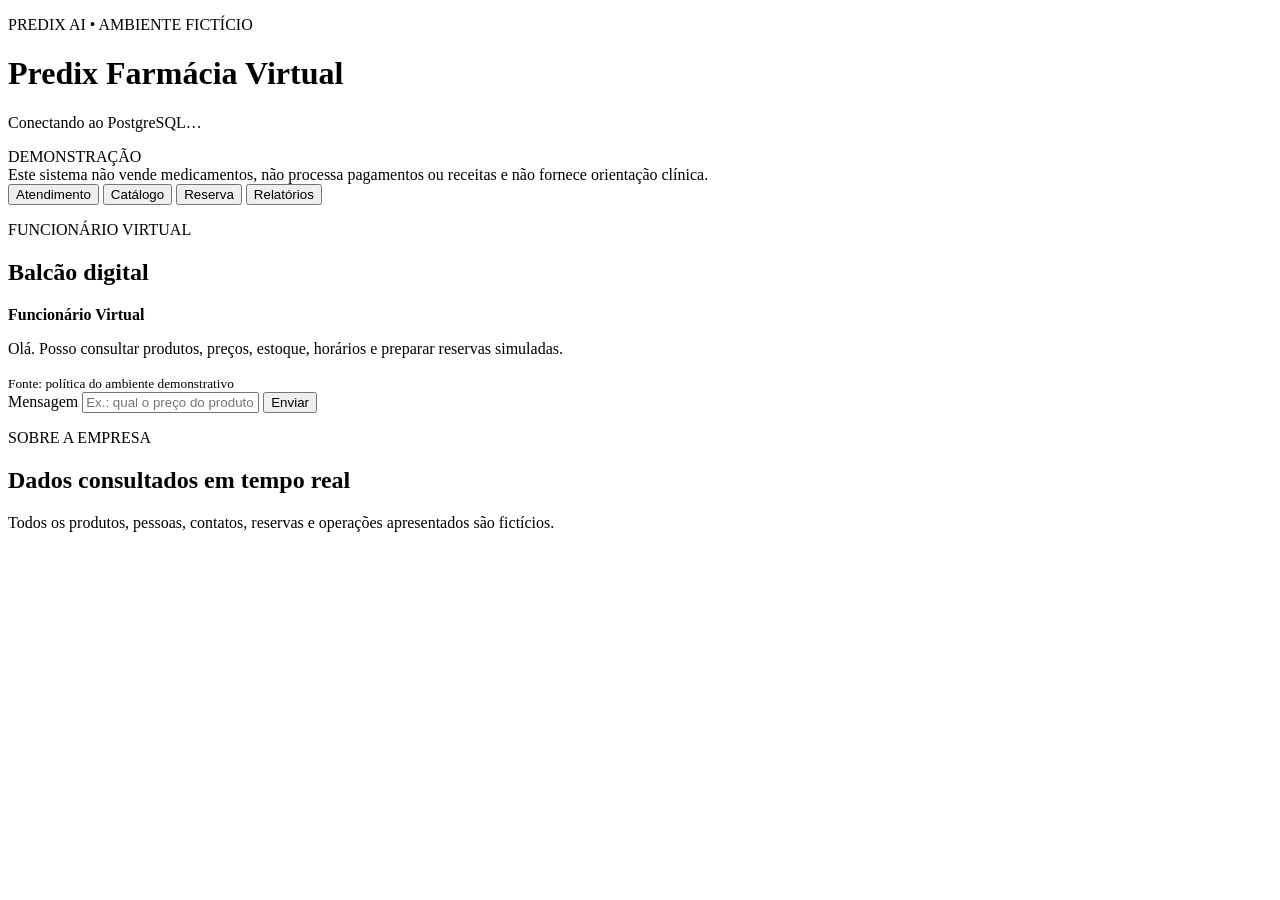
==== public/index.html @ 3261a8f2 "feat(gabriel): criar frontend público isolado" ====
<!doctype html>
<html lang="pt-BR">
<head>
  <meta charset="utf-8">
  <meta name="viewport" content="width=device-width, initial-scale=1">
  <meta name="description" content="Predix Farmácia Virtual — ambiente fictício para demonstração do Funcionário Virtual Predix.">
  <meta http-equiv="Content-Security-Policy" content="default-src 'self'; connect-src 'self' https://qylqyhxpwffiripcpjej.supabase.co; style-src 'self'; script-src 'self'; img-src 'self' data:; object-src 'none'; base-uri 'none'; frame-ancestors 'none'">
  <title>Predix Farmácia Virtual</title>
  <link rel="stylesheet" href="styles.css">
  <script src="app.js" defer></script>
</head>
<body>
  <header class="topbar">
    <div>
      <p class="eyebrow">PREDIX AI • AMBIENTE FICTÍCIO</p>
      <h1 id="company-name">Predix Farmácia Virtual</h1>
      <p id="company-status" class="status">Conectando ao PostgreSQL…</p>
    </div>
    <span class="demo-badge">DEMONSTRAÇÃO</span>
  </header>

  <div class="safety-banner" role="note">
    Este sistema não vende medicamentos, não processa pagamentos ou receitas e não fornece orientação clínica.
  </div>

  <nav class="tabs" aria-label="Áreas do sistema">
    <button class="tab active" data-view="chat" type="button">Atendimento</button>
    <button class="tab" data-view="catalog" type="button">Catálogo</button>
    <button class="tab" data-view="reservation" type="button">Reserva</button>
    <button class="tab" data-view="reports" type="button">Relatórios</button>
  </nav>

  <main>
    <section id="view-chat" class="view active">
      <div class="two-columns">
        <article class="panel">
          <p class="eyebrow">FUNCIONÁRIO VIRTUAL</p>
          <h2>Balcão digital</h2>
          <div id="chat-log" class="chat-log" aria-live="polite">
            <div class="message assistant">
              <strong>Funcionário Virtual</strong>
              <p>Olá. Posso consultar produtos, preços, estoque, horários e preparar reservas simuladas.</p>
              <small>Fonte: política do ambiente demonstrativo</small>
            </div>
          </div>
          <form id="chat-form" class="inline-form">
            <label class="sr-only" for="chat-input">Mensagem</label>
            <input id="chat-input" maxlength="500" placeholder="Ex.: qual o preço do produto Demo 001?" required>
            <button type="submit">Enviar</button>
          </form>
        </article>

        <aside class="panel">
          <p class="eyebrow">SOBRE A EMPRESA</p>
          <h2>Dados consultados em tempo real</h2>
          <div id="company-details" class="details"></div>
        </aside>
      </div>
    </section>

    <section id="view-catalog" class="view" hidden>
      <article class="panel">
        <div class="section-heading">
          <div>
            <p class="eyebrow">CATÁLOGO SINTÉTICO</p>
            <h2>Produtos demonstrativos</h2>
          </div>
          <span id="catalog-count" class="counter">Carregando…</span>
        </div>
        <form id="catalog-form" class="inline-form">
          <label class="sr-only" for="catalog-query">Buscar no catálogo</label>
          <input id="catalog-query" placeholder="Nome, SKU, fabricante, categoria ou princípio ativo">
          <button type="submit">Buscar</button>
        </form>
        <div id="catalog-grid" class="catalog-grid" aria-live="polite"></div>
        <div class="pagination">
          <button id="prev-page" type="button">Anterior</button>
          <span id="page-status">Página 1</span>
          <button id="next-page" type="button">Próxima</button>
        </div>
      </article>
    </section>

    <section id="view-reservation" class="view" hidden>
      <article class="panel form-panel">
        <p class="eyebrow">RESERVA SIMULADA</p>
        <h2>Preparar uma reserva</h2>
        <p class="status">A reserva é fictícia, não gera venda, cobrança ou entrega.</p>
        <form id="reservation-form" class="stack-form">
          <label>Nome fictício
            <input id="reservation-customer" maxlength="120" placeholder="Cliente Demo" required>
          </label>
          <label>ID do produto
            <input id="reservation-product" type="number" min="1" required>
          </label>
          <label>Quantidade
            <input id="reservation-quantity" type="number" min="1" max="50" value="1" required>
          </label>
          <button type="submit">Criar reserva simulada</button>
        </form>
        <div id="reservation-result" class="result" aria-live="polite"></div>
      </article>
    </section>

    <section id="view-reports" class="view" hidden>
      <article class="panel">
        <div class="section-heading">
          <div>
            <p class="eyebrow">INDICADORES</p>
            <h2>Relatórios do ambiente</h2>
          </div>
          <button id="refresh-reports" type="button">Atualizar</button>
        </div>
        <div id="report-cards" class="report-cards"></div>
        <div id="top-products" class="table-wrap"></div>
      </article>
    </section>
  </main>

  <footer>
    Todos os produtos, pessoas, contatos, reservas e operações apresentados são fictícios.
  </footer>
</body>
</html>
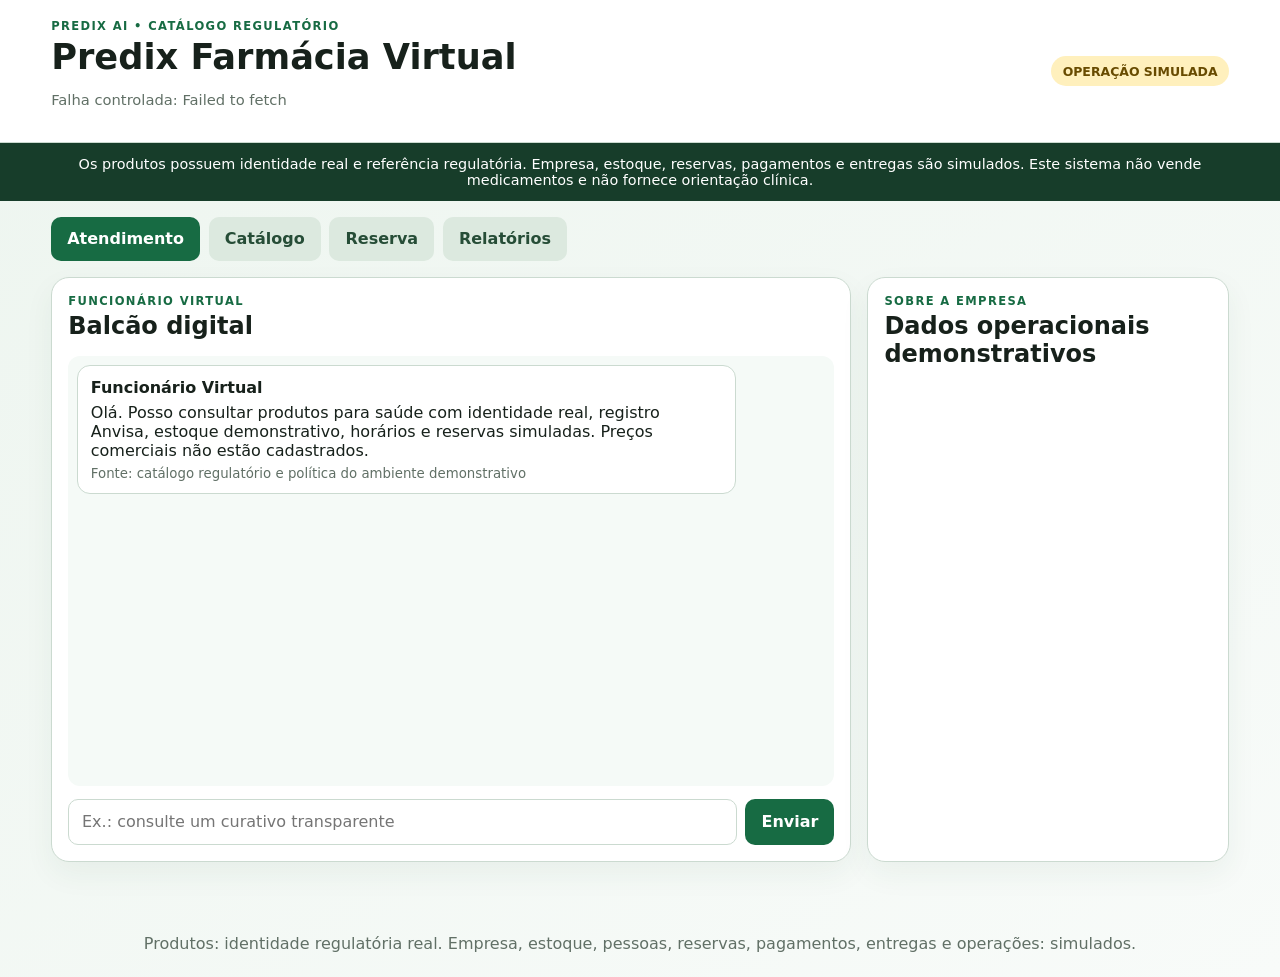
==== commit e3ba876e: "feat(laura): comunicar catálogo real e operações simuladas" ====
--- a/public/index.html
+++ b/public/index.html
@@ -3,7 +3,7 @@
 <head>
   <meta charset="utf-8">
   <meta name="viewport" content="width=device-width, initial-scale=1">
-  <meta name="description" content="Predix Farmácia Virtual — ambiente fictício para demonstração do Funcionário Virtual Predix.">
+  <meta name="description" content="Predix Farmácia Virtual — produtos para saúde com identidade regulatória real em um ambiente operacional demonstrativo.">
   <meta http-equiv="Content-Security-Policy" content="default-src 'self'; connect-src 'self' https://qylqyhxpwffiripcpjej.supabase.co; style-src 'self'; script-src 'self'; img-src 'self' data:; object-src 'none'; base-uri 'none'; frame-ancestors 'none'">
   <title>Predix Farmácia Virtual</title>
   <link rel="stylesheet" href="styles.css">
@@ -12,15 +12,15 @@
 <body>
   <header class="topbar">
     <div>
-      <p class="eyebrow">PREDIX AI • AMBIENTE FICTÍCIO</p>
+      <p class="eyebrow">PREDIX AI • CATÁLOGO REGULATÓRIO</p>
       <h1 id="company-name">Predix Farmácia Virtual</h1>
       <p id="company-status" class="status">Conectando ao PostgreSQL…</p>
     </div>
-    <span class="demo-badge">DEMONSTRAÇÃO</span>
+    <span class="demo-badge">OPERAÇÃO SIMULADA</span>
   </header>
 
   <div class="safety-banner" role="note">
-    Este sistema não vende medicamentos, não processa pagamentos ou receitas e não fornece orientação clínica.
+    Os produtos possuem identidade real e referência regulatória. Empresa, estoque, reservas, pagamentos e entregas são simulados. Este sistema não vende medicamentos e não fornece orientação clínica.
   </div>
 
   <nav class="tabs" aria-label="Áreas do sistema">
@@ -39,20 +39,20 @@
           <div id="chat-log" class="chat-log" aria-live="polite">
             <div class="message assistant">
               <strong>Funcionário Virtual</strong>
-              <p>Olá. Posso consultar produtos, preços, estoque, horários e preparar reservas simuladas.</p>
-              <small>Fonte: política do ambiente demonstrativo</small>
+              <p>Olá. Posso consultar produtos para saúde com identidade real, registro Anvisa, estoque demonstrativo, horários e reservas simuladas. Preços comerciais não estão cadastrados.</p>
+              <small>Fonte: catálogo regulatório e política do ambiente demonstrativo</small>
             </div>
           </div>
           <form id="chat-form" class="inline-form">
             <label class="sr-only" for="chat-input">Mensagem</label>
-            <input id="chat-input" maxlength="500" placeholder="Ex.: qual o preço do produto Demo 001?" required>
+            <input id="chat-input" maxlength="500" placeholder="Ex.: consulte um curativo transparente" required>
             <button type="submit">Enviar</button>
           </form>
         </article>
 
         <aside class="panel">
           <p class="eyebrow">SOBRE A EMPRESA</p>
-          <h2>Dados consultados em tempo real</h2>
+          <h2>Dados operacionais demonstrativos</h2>
           <div id="company-details" class="details"></div>
         </aside>
       </div>
@@ -62,14 +62,15 @@
       <article class="panel">
         <div class="section-heading">
           <div>
-            <p class="eyebrow">CATÁLOGO SINTÉTICO</p>
-            <h2>Produtos demonstrativos</h2>
+            <p class="eyebrow">CATÁLOGO COM IDENTIDADE REAL</p>
+            <h2>Produtos para saúde registrados</h2>
           </div>
           <span id="catalog-count" class="counter">Carregando…</span>
         </div>
+        <p class="status">Nomes, fabricantes e registros vêm da base regulatória. Estoques são demonstrativos e preços comerciais não estão cadastrados.</p>
         <form id="catalog-form" class="inline-form">
           <label class="sr-only" for="catalog-query">Buscar no catálogo</label>
-          <input id="catalog-query" placeholder="Nome, SKU, fabricante, categoria ou princípio ativo">
+          <input id="catalog-query" placeholder="Nome, SKU, fabricante, categoria ou registro Anvisa">
           <button type="submit">Buscar</button>
         </form>
         <div id="catalog-grid" class="catalog-grid" aria-live="polite"></div>
@@ -85,10 +86,10 @@
       <article class="panel form-panel">
         <p class="eyebrow">RESERVA SIMULADA</p>
         <h2>Preparar uma reserva</h2>
-        <p class="status">A reserva é fictícia, não gera venda, cobrança ou entrega.</p>
+        <p class="status">A reserva é fictícia, não gera venda, cobrança ou entrega. O produto selecionado possui identidade real.</p>
         <form id="reservation-form" class="stack-form">
           <label>Nome fictício
-            <input id="reservation-customer" maxlength="120" placeholder="Cliente Demo" required>
+            <input id="reservation-customer" maxlength="120" placeholder="Cliente demonstração" required>
           </label>
           <label>ID do produto
             <input id="reservation-product" type="number" min="1" required>
@@ -118,7 +119,7 @@
   </main>
 
   <footer>
-    Todos os produtos, pessoas, contatos, reservas e operações apresentados são fictícios.
+    Produtos: identidade regulatória real. Empresa, estoque, pessoas, reservas, pagamentos, entregas e operações: simulados.
   </footer>
 </body>
 </html>
--- a/public/styles.css
+++ b/public/styles.css
@@ -0,0 +1,297 @@
+:root {
+  font-family: Inter, ui-sans-serif, system-ui, -apple-system, BlinkMacSystemFont, "Segoe UI", sans-serif;
+  color: #17211b;
+  background: #eef4ef;
+  --green: #176b43;
+  --green-dark: #0f5132;
+  --green-soft: #e3f1e7;
+  --line: #cbdad0;
+  --muted: #617066;
+  --card: #ffffff;
+  --danger: #a52828;
+  --warning: #fff0bd;
+}
+
+* { box-sizing: border-box; }
+
+body {
+  margin: 0;
+  min-height: 100vh;
+  background: linear-gradient(145deg, #edf5ef, #f8fbf9);
+}
+
+button, input { font: inherit; }
+
+button {
+  border: 0;
+  border-radius: 10px;
+  padding: .78rem 1rem;
+  background: var(--green);
+  color: #fff;
+  font-weight: 750;
+  cursor: pointer;
+}
+
+button:hover { background: var(--green-dark); }
+button:disabled { opacity: .45; cursor: not-allowed; }
+
+input {
+  width: 100%;
+  padding: .8rem;
+  border: 1px solid var(--line);
+  border-radius: 10px;
+  background: #fff;
+  color: inherit;
+}
+
+input:focus, button:focus-visible {
+  outline: 3px solid rgba(23, 107, 67, .25);
+  outline-offset: 2px;
+}
+
+.topbar {
+  display: flex;
+  justify-content: space-between;
+  align-items: center;
+  gap: 1rem;
+  padding: 1.2rem clamp(1rem, 4vw, 4rem);
+  background: #fff;
+  border-bottom: 1px solid var(--line);
+}
+
+.topbar h1 {
+  margin: .15rem 0;
+  font-size: clamp(1.35rem, 3vw, 2.2rem);
+}
+
+.eyebrow {
+  margin: 0;
+  color: var(--green);
+  font-size: .72rem;
+  font-weight: 850;
+  letter-spacing: .12em;
+}
+
+.status {
+  color: var(--muted);
+  font-size: .92rem;
+}
+
+.demo-badge {
+  flex: 0 0 auto;
+  padding: .45rem .7rem;
+  border-radius: 999px;
+  background: var(--warning);
+  color: #684b00;
+  font-size: .78rem;
+  font-weight: 900;
+}
+
+.safety-banner {
+  padding: .8rem clamp(1rem, 4vw, 4rem);
+  background: #173d2a;
+  color: #fff;
+  text-align: center;
+  font-size: .9rem;
+}
+
+.tabs {
+  display: flex;
+  gap: .55rem;
+  padding: 1rem clamp(1rem, 4vw, 4rem);
+  overflow-x: auto;
+}
+
+.tabs button {
+  flex: 0 0 auto;
+  background: #dce9df;
+  color: #264d37;
+  white-space: nowrap;
+}
+
+.tabs button.active {
+  background: var(--green);
+  color: #fff;
+}
+
+main { padding: 0 clamp(1rem, 4vw, 4rem) 3rem; }
+.view { display: none; }
+.view.active { display: block; }
+
+.two-columns {
+  display: grid;
+  grid-template-columns: minmax(0, 1.55fr) minmax(260px, .7fr);
+  gap: 1rem;
+}
+
+.panel {
+  background: var(--card);
+  border: 1px solid var(--line);
+  border-radius: 18px;
+  padding: 1rem;
+  box-shadow: 0 12px 30px rgba(32, 80, 50, .06);
+}
+
+.panel h2 { margin: .25rem 0 1rem; }
+
+.section-heading {
+  display: flex;
+  justify-content: space-between;
+  align-items: center;
+  gap: 1rem;
+}
+
+.counter {
+  color: var(--green-dark);
+  font-weight: 800;
+}
+
+.chat-log {
+  height: 430px;
+  overflow-y: auto;
+  display: flex;
+  flex-direction: column;
+  gap: .75rem;
+  padding: .55rem;
+  background: #f5faf7;
+  border-radius: 12px;
+}
+
+.message {
+  max-width: 88%;
+  padding: .8rem;
+  border-radius: 13px;
+}
+
+.message p { margin: .35rem 0; }
+.message small { display: block; color: var(--muted); }
+.message.user { align-self: flex-end; background: #d9ecdf; }
+.message.assistant { align-self: flex-start; background: #fff; border: 1px solid var(--line); }
+
+.inline-form {
+  display: flex;
+  gap: .55rem;
+  margin-top: .8rem;
+}
+
+.details { display: grid; gap: .65rem; }
+.details div { padding: .75rem; border-radius: 11px; background: #f5faf7; }
+.details strong { display: block; margin-bottom: .2rem; }
+
+.catalog-grid {
+  display: grid;
+  grid-template-columns: repeat(auto-fill, minmax(235px, 1fr));
+  gap: .85rem;
+  margin-top: 1rem;
+}
+
+.product-card {
+  display: flex;
+  flex-direction: column;
+  gap: .45rem;
+  min-height: 260px;
+  padding: .9rem;
+  border: 1px solid var(--line);
+  border-radius: 14px;
+  background: #fff;
+}
+
+.product-card h3 { margin: .2rem 0; }
+.product-card p { margin: 0; color: var(--muted); }
+.product-card button { margin-top: auto; }
+
+.tag {
+  align-self: flex-start;
+  padding: .25rem .45rem;
+  border-radius: 999px;
+  background: var(--green-soft);
+  color: var(--green-dark);
+  font-size: .72rem;
+}
+
+.product-meta {
+  display: flex;
+  justify-content: space-between;
+  align-items: center;
+  gap: .5rem;
+  margin: .65rem 0;
+}
+
+.stock-ok { color: var(--green); }
+.stock-zero { color: var(--danger); }
+
+.pagination {
+  display: flex;
+  justify-content: center;
+  align-items: center;
+  gap: .8rem;
+  margin-top: 1rem;
+}
+
+.form-panel { max-width: 720px; margin: 0 auto; }
+.stack-form { display: grid; gap: .8rem; }
+.stack-form label { display: grid; gap: .35rem; font-weight: 750; }
+
+.result {
+  min-height: 3rem;
+  margin-top: .8rem;
+  padding: .8rem;
+  border-radius: 10px;
+  background: #f5faf7;
+  white-space: pre-wrap;
+}
+
+.error { color: var(--danger); }
+
+.report-cards {
+  display: grid;
+  grid-template-columns: repeat(auto-fit, minmax(145px, 1fr));
+  gap: .8rem;
+  margin-top: 1rem;
+}
+
+.report-card {
+  padding: 1rem;
+  border-radius: 14px;
+  background: var(--green-soft);
+}
+
+.report-card span { color: var(--muted); }
+.report-card strong { display: block; margin-top: .3rem; font-size: 1.7rem; }
+
+.table-wrap { overflow-x: auto; }
+table { width: 100%; border-collapse: collapse; margin-top: 1rem; }
+th, td { padding: .7rem; border-bottom: 1px solid var(--line); text-align: left; }
+
+footer {
+  padding: 1.5rem;
+  color: var(--muted);
+  text-align: center;
+}
+
+.sr-only {
+  position: absolute;
+  width: 1px;
+  height: 1px;
+  padding: 0;
+  margin: -1px;
+  overflow: hidden;
+  clip: rect(0, 0, 0, 0);
+  white-space: nowrap;
+  border: 0;
+}
+
+@media (max-width: 800px) {
+  .topbar { align-items: flex-start; }
+  .two-columns { grid-template-columns: 1fr; }
+  .chat-log { height: 360px; }
+  .inline-form { flex-direction: column; }
+  .section-heading { align-items: flex-start; }
+}
+
+@media (max-width: 480px) {
+  .topbar { padding: 1rem; }
+  .demo-badge { font-size: .68rem; }
+  .panel { padding: .85rem; border-radius: 14px; }
+  .catalog-grid { grid-template-columns: 1fr; }
+}
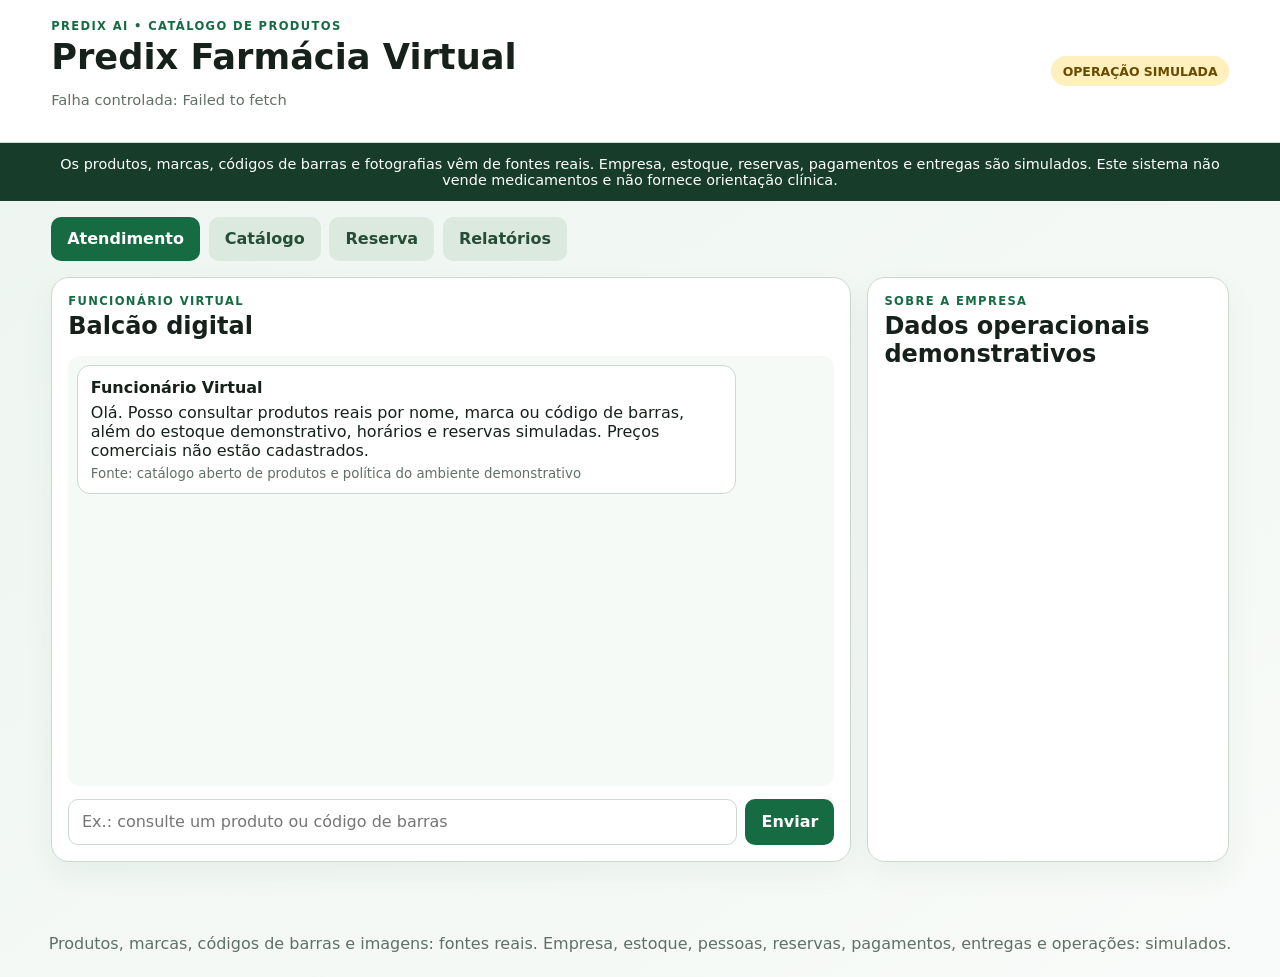
==== commit 60691137: "feat(laura): preparar catálogo visual com contagens separadas" ====
--- a/public/index.html
+++ b/public/index.html
@@ -3,8 +3,8 @@
 <head>
   <meta charset="utf-8">
   <meta name="viewport" content="width=device-width, initial-scale=1">
-  <meta name="description" content="Predix Farmácia Virtual — produtos para saúde com identidade regulatória real em um ambiente operacional demonstrativo.">
-  <meta http-equiv="Content-Security-Policy" content="default-src 'self'; connect-src 'self' https://qylqyhxpwffiripcpjej.supabase.co; style-src 'self'; script-src 'self'; img-src 'self' data:; object-src 'none'; base-uri 'none'; frame-ancestors 'none'">
+  <meta name="description" content="Predix Farmácia Virtual — catálogo de 500 produtos reais com imagens em ambiente operacional demonstrativo.">
+  <meta http-equiv="Content-Security-Policy" content="default-src 'self'; connect-src 'self' https://qylqyhxpwffiripcpjej.supabase.co; style-src 'self'; script-src 'self'; img-src 'self' data: https://images.openbeautyfacts.org https://images.openfoodfacts.org https://images.openproductsfacts.org; object-src 'none'; base-uri 'none'; frame-ancestors 'none'">
   <title>Predix Farmácia Virtual</title>
   <link rel="stylesheet" href="styles.css">
   <script src="app.js" defer></script>
@@ -12,7 +12,7 @@
 <body>
   <header class="topbar">
     <div>
-      <p class="eyebrow">PREDIX AI • CATÁLOGO REGULATÓRIO</p>
+      <p class="eyebrow">PREDIX AI • CATÁLOGO DE PRODUTOS</p>
       <h1 id="company-name">Predix Farmácia Virtual</h1>
       <p id="company-status" class="status">Conectando ao PostgreSQL…</p>
     </div>
@@ -20,7 +20,7 @@
   </header>
 
   <div class="safety-banner" role="note">
-    Os produtos possuem identidade real e referência regulatória. Empresa, estoque, reservas, pagamentos e entregas são simulados. Este sistema não vende medicamentos e não fornece orientação clínica.
+    Os produtos, marcas, códigos de barras e fotografias vêm de fontes reais. Empresa, estoque, reservas, pagamentos e entregas são simulados. Este sistema não vende medicamentos e não fornece orientação clínica.
   </div>
 
   <nav class="tabs" aria-label="Áreas do sistema">
@@ -39,13 +39,13 @@
           <div id="chat-log" class="chat-log" aria-live="polite">
             <div class="message assistant">
               <strong>Funcionário Virtual</strong>
-              <p>Olá. Posso consultar produtos para saúde com identidade real, registro Anvisa, estoque demonstrativo, horários e reservas simuladas. Preços comerciais não estão cadastrados.</p>
-              <small>Fonte: catálogo regulatório e política do ambiente demonstrativo</small>
+              <p>Olá. Posso consultar produtos reais por nome, marca ou código de barras, além do estoque demonstrativo, horários e reservas simuladas. Preços comerciais não estão cadastrados.</p>
+              <small>Fonte: catálogo aberto de produtos e política do ambiente demonstrativo</small>
             </div>
           </div>
           <form id="chat-form" class="inline-form">
             <label class="sr-only" for="chat-input">Mensagem</label>
-            <input id="chat-input" maxlength="500" placeholder="Ex.: consulte um curativo transparente" required>
+            <input id="chat-input" maxlength="500" placeholder="Ex.: consulte um produto ou código de barras" required>
             <button type="submit">Enviar</button>
           </form>
         </article>
@@ -62,21 +62,26 @@
       <article class="panel">
         <div class="section-heading">
           <div>
-            <p class="eyebrow">CATÁLOGO COM IDENTIDADE REAL</p>
-            <h2>Produtos para saúde registrados</h2>
+            <p class="eyebrow">CATÁLOGO COM IDENTIDADE E IMAGEM REAL</p>
+            <h2>Produtos de farmácia e cuidados pessoais</h2>
           </div>
           <span id="catalog-count" class="counter">Carregando…</span>
         </div>
-        <p class="status">Nomes, fabricantes e registros vêm da base regulatória. Estoques são demonstrativos e preços comerciais não estão cadastrados.</p>
+        <p class="status">Cada card representa um produto distinto. As quantidades exibidas dentro dos cards são unidades simuladas disponíveis daquele produto.</p>
+        <div class="catalog-summary" aria-label="Resumo do catálogo">
+          <div><strong id="summary-products">—</strong><span>produtos distintos</span></div>
+          <div><strong id="summary-images">—</strong><span>produtos com imagem</span></div>
+          <div><strong id="summary-stock">—</strong><span>unidades simuladas em estoque</span></div>
+        </div>
         <form id="catalog-form" class="inline-form">
           <label class="sr-only" for="catalog-query">Buscar no catálogo</label>
-          <input id="catalog-query" placeholder="Nome, SKU, fabricante, categoria ou registro Anvisa">
+          <input id="catalog-query" placeholder="Nome, marca, categoria, SKU ou código de barras">
           <button type="submit">Buscar</button>
         </form>
         <div id="catalog-grid" class="catalog-grid" aria-live="polite"></div>
         <div class="pagination">
           <button id="prev-page" type="button">Anterior</button>
-          <span id="page-status">Página 1</span>
+          <span id="page-status">Produtos 0–0 de 0</span>
           <button id="next-page" type="button">Próxima</button>
         </div>
       </article>
@@ -86,7 +91,7 @@
       <article class="panel form-panel">
         <p class="eyebrow">RESERVA SIMULADA</p>
         <h2>Preparar uma reserva</h2>
-        <p class="status">A reserva é fictícia, não gera venda, cobrança ou entrega. O produto selecionado possui identidade real.</p>
+        <p class="status">A reserva é fictícia, não gera venda, cobrança ou entrega. O cadastro do produto é real; a quantidade de estoque é simulada.</p>
         <form id="reservation-form" class="stack-form">
           <label>Nome fictício
             <input id="reservation-customer" maxlength="120" placeholder="Cliente demonstração" required>
@@ -94,7 +99,7 @@
           <label>ID do produto
             <input id="reservation-product" type="number" min="1" required>
           </label>
-          <label>Quantidade
+          <label>Quantidade de unidades simuladas
             <input id="reservation-quantity" type="number" min="1" max="50" value="1" required>
           </label>
           <button type="submit">Criar reserva simulada</button>
@@ -119,7 +124,7 @@
   </main>
 
   <footer>
-    Produtos: identidade regulatória real. Empresa, estoque, pessoas, reservas, pagamentos, entregas e operações: simulados.
+    Produtos, marcas, códigos de barras e imagens: fontes reais. Empresa, estoque, pessoas, reservas, pagamentos, entregas e operações: simulados.
   </footer>
 </body>
 </html>
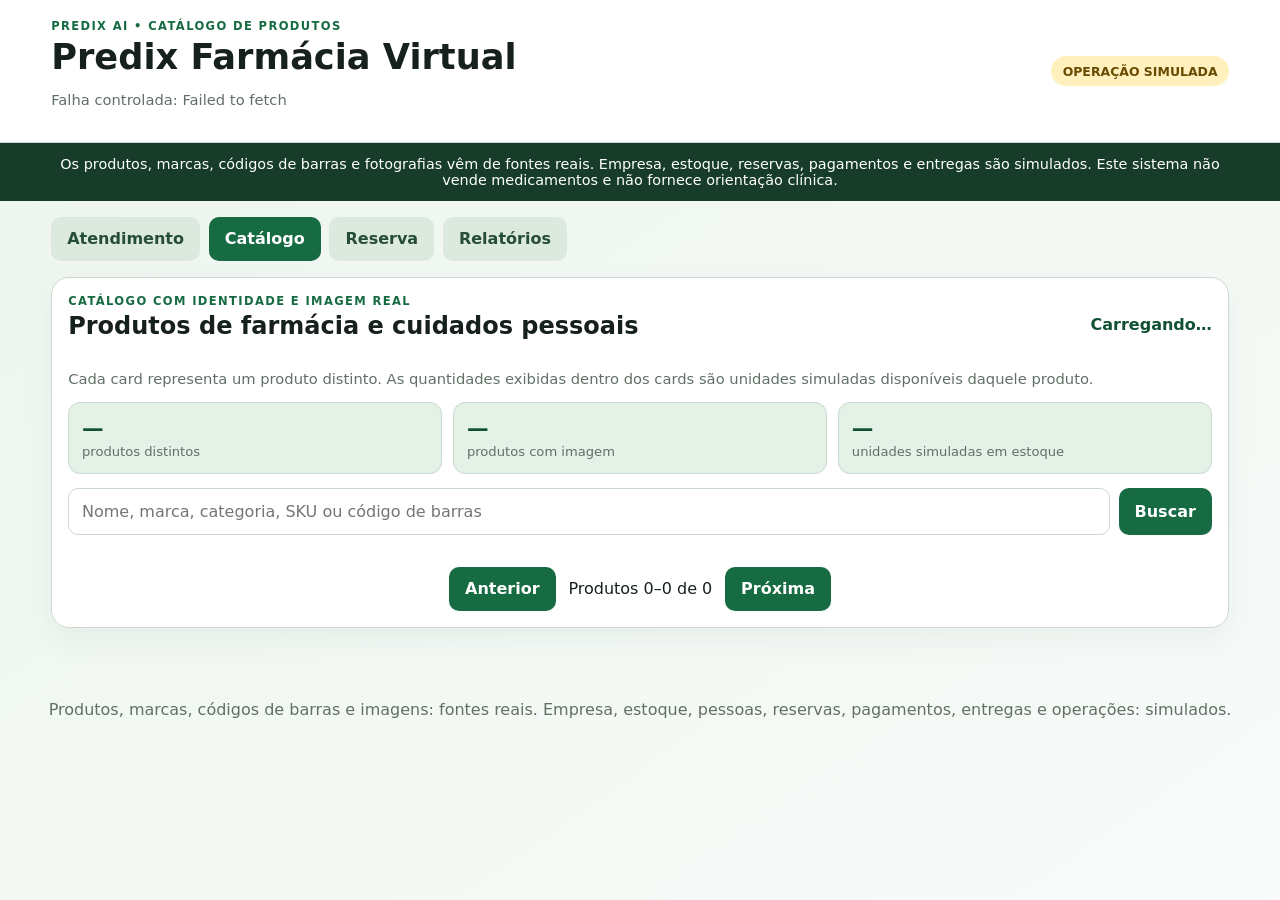
==== commit dec97ebb: "fix(gabriel): tornar catálogo a tela inicial sem arquivo extra" ====
--- a/public/index.html
+++ b/public/index.html
@@ -24,14 +24,14 @@
   </div>
 
   <nav class="tabs" aria-label="Áreas do sistema">
-    <button class="tab active" data-view="chat" type="button">Atendimento</button>
-    <button class="tab" data-view="catalog" type="button">Catálogo</button>
+    <button class="tab" data-view="chat" type="button">Atendimento</button>
+    <button class="tab active" data-view="catalog" type="button">Catálogo</button>
     <button class="tab" data-view="reservation" type="button">Reserva</button>
     <button class="tab" data-view="reports" type="button">Relatórios</button>
   </nav>
 
   <main>
-    <section id="view-chat" class="view active">
+    <section id="view-chat" class="view" hidden>
       <div class="two-columns">
         <article class="panel">
           <p class="eyebrow">FUNCIONÁRIO VIRTUAL</p>
@@ -58,7 +58,7 @@
       </div>
     </section>
 
-    <section id="view-catalog" class="view" hidden>
+    <section id="view-catalog" class="view active">
       <article class="panel">
         <div class="section-heading">
           <div>
--- a/public/styles.css
+++ b/public/styles.css
@@ -146,6 +146,31 @@
   font-weight: 800;
 }
 
+.catalog-summary {
+  display: grid;
+  grid-template-columns: repeat(3, minmax(0, 1fr));
+  gap: .7rem;
+  margin: .9rem 0;
+}
+
+.catalog-summary div {
+  padding: .8rem;
+  border: 1px solid var(--line);
+  border-radius: 12px;
+  background: var(--green-soft);
+}
+
+.catalog-summary strong {
+  display: block;
+  color: var(--green-dark);
+  font-size: 1.35rem;
+}
+
+.catalog-summary span {
+  color: var(--muted);
+  font-size: .82rem;
+}
+
 .chat-log {
   height: 430px;
   overflow-y: auto;
@@ -180,25 +205,59 @@
 
 .catalog-grid {
   display: grid;
-  grid-template-columns: repeat(auto-fill, minmax(235px, 1fr));
-  gap: .85rem;
+  grid-template-columns: repeat(auto-fill, minmax(255px, 1fr));
+  gap: .9rem;
   margin-top: 1rem;
 }
 
 .product-card {
   display: flex;
+  flex-direction: column;
+  min-height: 500px;
+  overflow: hidden;
+  border: 1px solid var(--line);
+  border-radius: 15px;
+  background: #fff;
+  box-shadow: 0 7px 20px rgba(32, 80, 50, .06);
+}
+
+.product-image-wrap {
+  display: grid;
+  place-items: center;
+  height: 220px;
+  padding: .8rem;
+  background: linear-gradient(145deg, #f8fbf9, #eef5f0);
+  border-bottom: 1px solid var(--line);
+}
+
+.product-image {
+  display: block;
+  width: 100%;
+  height: 100%;
+  object-fit: contain;
+  object-position: center;
+}
+
+.product-card-body {
+  display: flex;
+  flex: 1;
   flex-direction: column;
   gap: .45rem;
-  min-height: 260px;
   padding: .9rem;
-  border: 1px solid var(--line);
-  border-radius: 14px;
-  background: #fff;
-}
-
-.product-card h3 { margin: .2rem 0; }
+}
+
+.product-card h3 {
+  margin: .2rem 0;
+  font-size: 1.08rem;
+  line-height: 1.22;
+}
+
 .product-card p { margin: 0; color: var(--muted); }
 .product-card button { margin-top: auto; }
+
+.image-source {
+  font-size: .78rem;
+}
 
 .tag {
   align-self: flex-start;
@@ -210,10 +269,9 @@
 }
 
 .product-meta {
-  display: flex;
-  justify-content: space-between;
-  align-items: center;
-  gap: .5rem;
+  display: grid;
+  grid-template-columns: 1fr;
+  gap: .35rem;
   margin: .65rem 0;
 }
 
@@ -226,6 +284,7 @@
   align-items: center;
   gap: .8rem;
   margin-top: 1rem;
+  text-align: center;
 }
 
 .form-panel { max-width: 720px; margin: 0 auto; }
@@ -287,6 +346,7 @@
   .chat-log { height: 360px; }
   .inline-form { flex-direction: column; }
   .section-heading { align-items: flex-start; }
+  .catalog-summary { grid-template-columns: 1fr; }
 }
 
 @media (max-width: 480px) {
@@ -294,4 +354,7 @@
   .demo-badge { font-size: .68rem; }
   .panel { padding: .85rem; border-radius: 14px; }
   .catalog-grid { grid-template-columns: 1fr; }
-}
+  .product-card { min-height: 470px; }
+  .product-image-wrap { height: 240px; }
+  .pagination { flex-wrap: wrap; }
+}
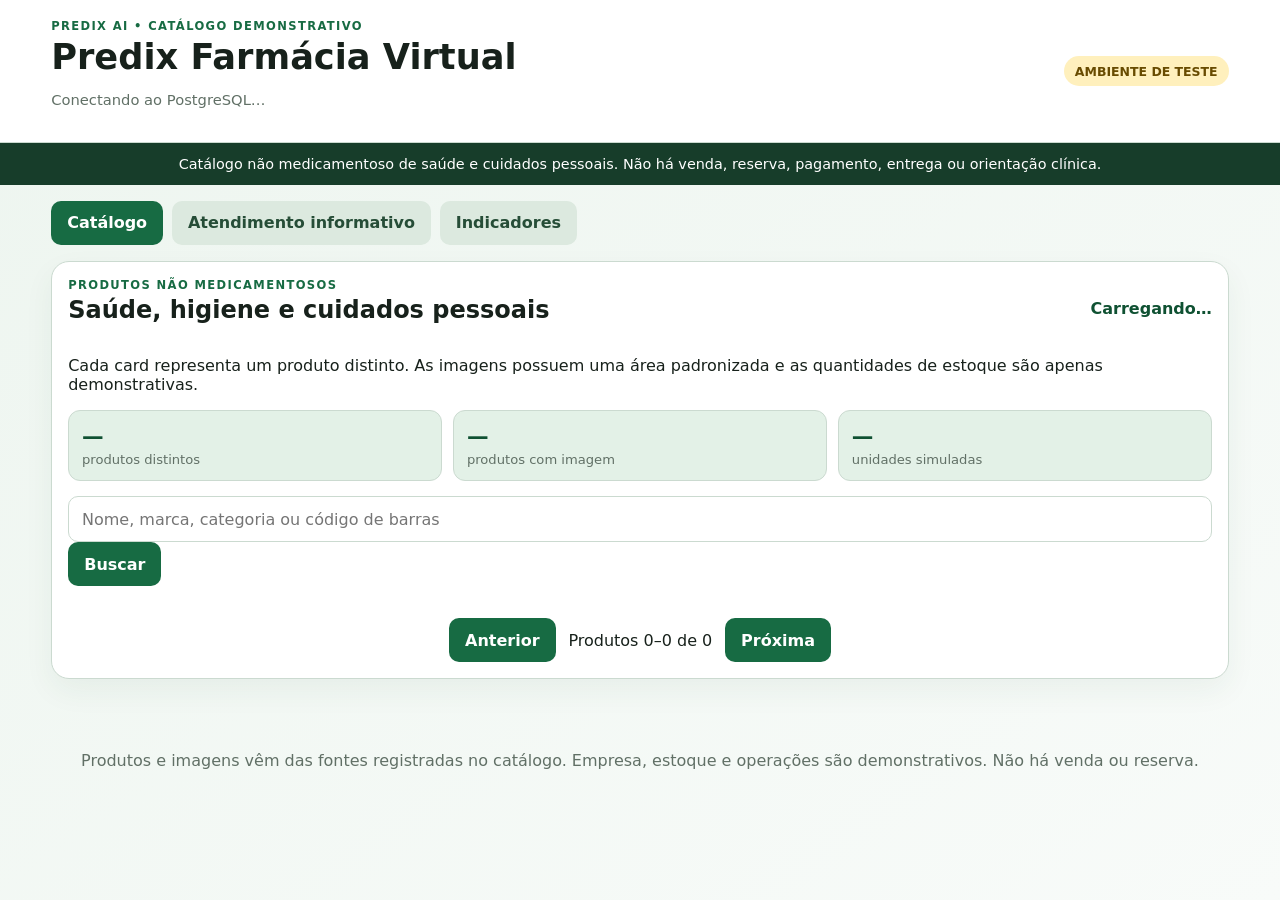
==== commit 5897f110: "feat: reorganizar catálogo seguro e remover reserva pública" ====
--- a/public/index.html
+++ b/public/index.html
@@ -3,82 +3,61 @@
 <head>
   <meta charset="utf-8">
   <meta name="viewport" content="width=device-width, initial-scale=1">
-  <meta name="description" content="Predix Farmácia Virtual — catálogo de 500 produtos reais com imagens em ambiente operacional demonstrativo.">
+  <meta name="description" content="Predix Farmácia Virtual — catálogo demonstrativo de produtos não medicamentosos de saúde e cuidados pessoais.">
   <meta http-equiv="Content-Security-Policy" content="default-src 'self'; connect-src 'self' https://qylqyhxpwffiripcpjej.supabase.co; style-src 'self'; script-src 'self'; img-src 'self' data: https://images.openbeautyfacts.org https://images.openfoodfacts.org https://images.openproductsfacts.org; object-src 'none'; base-uri 'none'; frame-ancestors 'none'">
   <title>Predix Farmácia Virtual</title>
-  <link rel="stylesheet" href="styles.css">
-  <script src="app.js" defer></script>
+  <link rel="stylesheet" href="styles.css?v=layout-safe-20260806-1">
+  <script src="app.js?v=layout-safe-20260806-1" defer></script>
 </head>
 <body>
   <header class="topbar">
     <div>
-      <p class="eyebrow">PREDIX AI • CATÁLOGO DE PRODUTOS</p>
+      <p class="eyebrow">PREDIX AI • CATÁLOGO DEMONSTRATIVO</p>
       <h1 id="company-name">Predix Farmácia Virtual</h1>
       <p id="company-status" class="status">Conectando ao PostgreSQL…</p>
     </div>
-    <span class="demo-badge">OPERAÇÃO SIMULADA</span>
+    <span class="demo-badge">AMBIENTE DE TESTE</span>
   </header>
 
   <div class="safety-banner" role="note">
-    Os produtos, marcas, códigos de barras e fotografias vêm de fontes reais. Empresa, estoque, reservas, pagamentos e entregas são simulados. Este sistema não vende medicamentos e não fornece orientação clínica.
+    Catálogo não medicamentoso de saúde e cuidados pessoais. Não há venda, reserva, pagamento, entrega ou orientação clínica.
   </div>
 
   <nav class="tabs" aria-label="Áreas do sistema">
-    <button class="tab" data-view="chat" type="button">Atendimento</button>
     <button class="tab active" data-view="catalog" type="button">Catálogo</button>
-    <button class="tab" data-view="reservation" type="button">Reserva</button>
-    <button class="tab" data-view="reports" type="button">Relatórios</button>
+    <button class="tab" data-view="chat" type="button">Atendimento informativo</button>
+    <button class="tab" data-view="reports" type="button">Indicadores</button>
   </nav>
 
   <main>
-    <section id="view-chat" class="view" hidden>
-      <div class="two-columns">
-        <article class="panel">
-          <p class="eyebrow">FUNCIONÁRIO VIRTUAL</p>
-          <h2>Balcão digital</h2>
-          <div id="chat-log" class="chat-log" aria-live="polite">
-            <div class="message assistant">
-              <strong>Funcionário Virtual</strong>
-              <p>Olá. Posso consultar produtos reais por nome, marca ou código de barras, além do estoque demonstrativo, horários e reservas simuladas. Preços comerciais não estão cadastrados.</p>
-              <small>Fonte: catálogo aberto de produtos e política do ambiente demonstrativo</small>
-            </div>
-          </div>
-          <form id="chat-form" class="inline-form">
-            <label class="sr-only" for="chat-input">Mensagem</label>
-            <input id="chat-input" maxlength="500" placeholder="Ex.: consulte um produto ou código de barras" required>
-            <button type="submit">Enviar</button>
-          </form>
-        </article>
-
-        <aside class="panel">
-          <p class="eyebrow">SOBRE A EMPRESA</p>
-          <h2>Dados operacionais demonstrativos</h2>
-          <div id="company-details" class="details"></div>
-        </aside>
-      </div>
-    </section>
-
     <section id="view-catalog" class="view active">
-      <article class="panel">
+      <article class="panel catalog-panel">
         <div class="section-heading">
           <div>
-            <p class="eyebrow">CATÁLOGO COM IDENTIDADE E IMAGEM REAL</p>
-            <h2>Produtos de farmácia e cuidados pessoais</h2>
+            <p class="eyebrow">PRODUTOS NÃO MEDICAMENTOSOS</p>
+            <h2>Saúde, higiene e cuidados pessoais</h2>
           </div>
           <span id="catalog-count" class="counter">Carregando…</span>
         </div>
-        <p class="status">Cada card representa um produto distinto. As quantidades exibidas dentro dos cards são unidades simuladas disponíveis daquele produto.</p>
+
+        <p class="catalog-intro">
+          Cada card representa um produto distinto. As imagens possuem uma área padronizada e as quantidades de estoque são apenas demonstrativas.
+        </p>
+
         <div class="catalog-summary" aria-label="Resumo do catálogo">
           <div><strong id="summary-products">—</strong><span>produtos distintos</span></div>
           <div><strong id="summary-images">—</strong><span>produtos com imagem</span></div>
-          <div><strong id="summary-stock">—</strong><span>unidades simuladas em estoque</span></div>
+          <div><strong id="summary-stock">—</strong><span>unidades simuladas</span></div>
         </div>
-        <form id="catalog-form" class="inline-form">
+
+        <form id="catalog-form" class="search-form">
           <label class="sr-only" for="catalog-query">Buscar no catálogo</label>
-          <input id="catalog-query" placeholder="Nome, marca, categoria, SKU ou código de barras">
+          <input id="catalog-query" placeholder="Nome, marca, categoria ou código de barras">
           <button type="submit">Buscar</button>
         </form>
+
         <div id="catalog-grid" class="catalog-grid" aria-live="polite"></div>
+
         <div class="pagination">
           <button id="prev-page" type="button">Anterior</button>
           <span id="page-status">Produtos 0–0 de 0</span>
@@ -87,25 +66,31 @@
       </article>
     </section>
 
-    <section id="view-reservation" class="view" hidden>
-      <article class="panel form-panel">
-        <p class="eyebrow">RESERVA SIMULADA</p>
-        <h2>Preparar uma reserva</h2>
-        <p class="status">A reserva é fictícia, não gera venda, cobrança ou entrega. O cadastro do produto é real; a quantidade de estoque é simulada.</p>
-        <form id="reservation-form" class="stack-form">
-          <label>Nome fictício
-            <input id="reservation-customer" maxlength="120" placeholder="Cliente demonstração" required>
-          </label>
-          <label>ID do produto
-            <input id="reservation-product" type="number" min="1" required>
-          </label>
-          <label>Quantidade de unidades simuladas
-            <input id="reservation-quantity" type="number" min="1" max="50" value="1" required>
-          </label>
-          <button type="submit">Criar reserva simulada</button>
-        </form>
-        <div id="reservation-result" class="result" aria-live="polite"></div>
-      </article>
+    <section id="view-chat" class="view" hidden>
+      <div class="two-columns">
+        <article class="panel">
+          <p class="eyebrow">FUNCIONÁRIO VIRTUAL</p>
+          <h2>Atendimento informativo</h2>
+          <div id="chat-log" class="chat-log" aria-live="polite">
+            <div class="message assistant">
+              <strong>Funcionário Virtual</strong>
+              <p>Posso localizar produtos não medicamentosos por nome, marca ou código de barras e informar dados demonstrativos do catálogo.</p>
+              <small>Não realizo reserva, venda, recomendação clínica ou orientação de uso.</small>
+            </div>
+          </div>
+          <form id="chat-form" class="inline-form">
+            <label class="sr-only" for="chat-input">Mensagem</label>
+            <input id="chat-input" maxlength="500" placeholder="Ex.: procure um sabonete ou código de barras" required>
+            <button type="submit">Enviar</button>
+          </form>
+        </article>
+
+        <aside class="panel">
+          <p class="eyebrow">SOBRE O AMBIENTE</p>
+          <h2>Dados demonstrativos</h2>
+          <div id="company-details" class="details"></div>
+        </aside>
+      </div>
     </section>
 
     <section id="view-reports" class="view" hidden>
@@ -113,7 +98,7 @@
         <div class="section-heading">
           <div>
             <p class="eyebrow">INDICADORES</p>
-            <h2>Relatórios do ambiente</h2>
+            <h2>Resumo do ambiente</h2>
           </div>
           <button id="refresh-reports" type="button">Atualizar</button>
         </div>
@@ -124,7 +109,7 @@
   </main>
 
   <footer>
-    Produtos, marcas, códigos de barras e imagens: fontes reais. Empresa, estoque, pessoas, reservas, pagamentos, entregas e operações: simulados.
+    Produtos e imagens vêm das fontes registradas no catálogo. Empresa, estoque e operações são demonstrativos. Não há venda ou reserva.
   </footer>
 </body>
 </html>
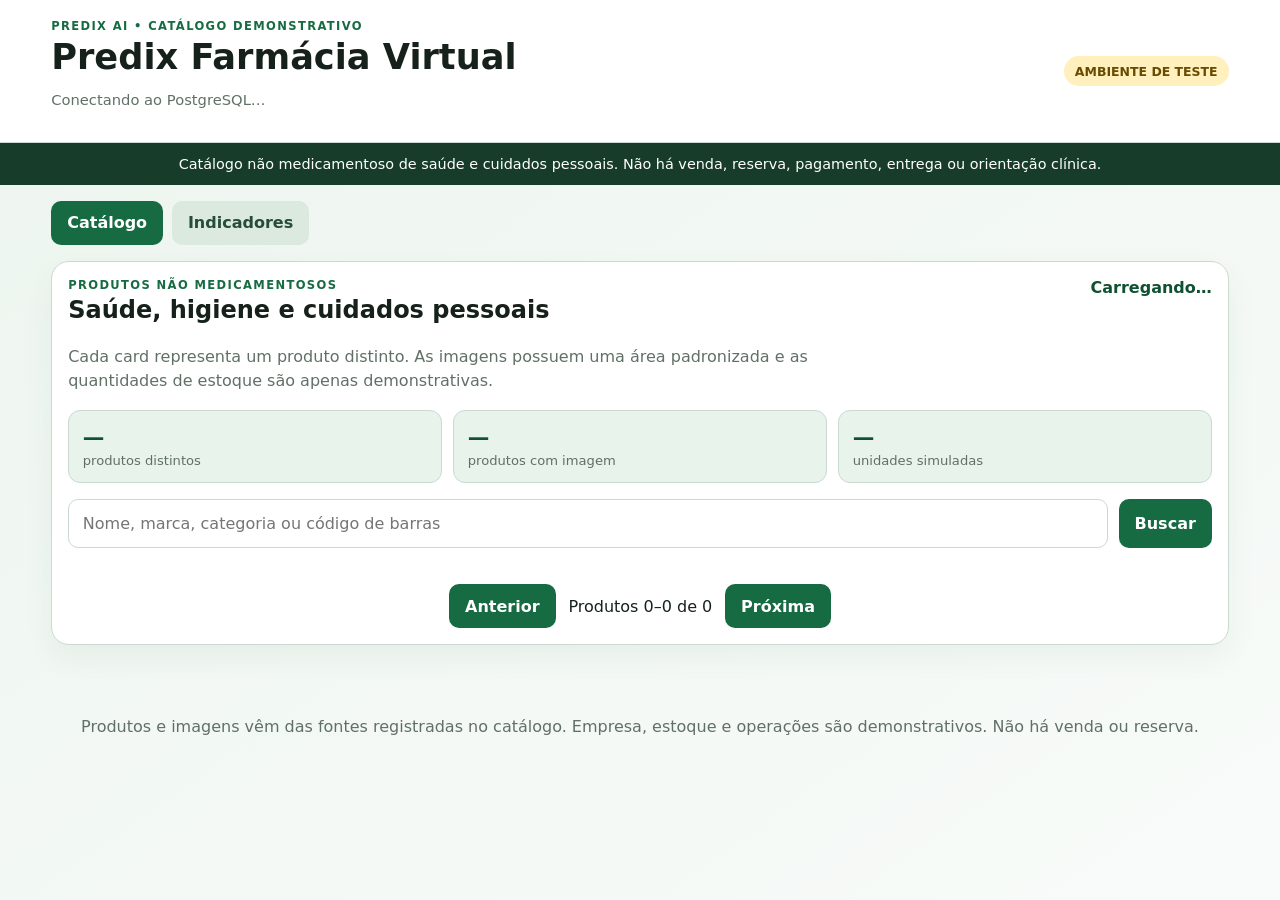
==== commit 442489fd: "feat: limitar interface pública a consulta informativa" ====
--- a/public/index.html
+++ b/public/index.html
@@ -6,8 +6,8 @@
   <meta name="description" content="Predix Farmácia Virtual — catálogo demonstrativo de produtos não medicamentosos de saúde e cuidados pessoais.">
   <meta http-equiv="Content-Security-Policy" content="default-src 'self'; connect-src 'self' https://qylqyhxpwffiripcpjej.supabase.co; style-src 'self'; script-src 'self'; img-src 'self' data: https://images.openbeautyfacts.org https://images.openfoodfacts.org https://images.openproductsfacts.org; object-src 'none'; base-uri 'none'; frame-ancestors 'none'">
   <title>Predix Farmácia Virtual</title>
-  <link rel="stylesheet" href="styles.css?v=layout-safe-20260806-1">
-  <script src="app.js?v=layout-safe-20260806-1" defer></script>
+  <link rel="stylesheet" href="styles.css?v=layout-safe-20260806-2">
+  <script src="app.js?v=layout-safe-20260806-2" defer></script>
 </head>
 <body>
   <header class="topbar">
@@ -25,7 +25,6 @@
 
   <nav class="tabs" aria-label="Áreas do sistema">
     <button class="tab active" data-view="catalog" type="button">Catálogo</button>
-    <button class="tab" data-view="chat" type="button">Atendimento informativo</button>
     <button class="tab" data-view="reports" type="button">Indicadores</button>
   </nav>
 
@@ -66,33 +65,6 @@
       </article>
     </section>
 
-    <section id="view-chat" class="view" hidden>
-      <div class="two-columns">
-        <article class="panel">
-          <p class="eyebrow">FUNCIONÁRIO VIRTUAL</p>
-          <h2>Atendimento informativo</h2>
-          <div id="chat-log" class="chat-log" aria-live="polite">
-            <div class="message assistant">
-              <strong>Funcionário Virtual</strong>
-              <p>Posso localizar produtos não medicamentosos por nome, marca ou código de barras e informar dados demonstrativos do catálogo.</p>
-              <small>Não realizo reserva, venda, recomendação clínica ou orientação de uso.</small>
-            </div>
-          </div>
-          <form id="chat-form" class="inline-form">
-            <label class="sr-only" for="chat-input">Mensagem</label>
-            <input id="chat-input" maxlength="500" placeholder="Ex.: procure um sabonete ou código de barras" required>
-            <button type="submit">Enviar</button>
-          </form>
-        </article>
-
-        <aside class="panel">
-          <p class="eyebrow">SOBRE O AMBIENTE</p>
-          <h2>Dados demonstrativos</h2>
-          <div id="company-details" class="details"></div>
-        </aside>
-      </div>
-    </section>
-
     <section id="view-reports" class="view" hidden>
       <article class="panel">
         <div class="section-heading">
--- a/public/styles.css
+++ b/public/styles.css
@@ -4,7 +4,7 @@
   background: #eef4ef;
   --green: #176b43;
   --green-dark: #0f5132;
-  --green-soft: #e3f1e7;
+  --green-soft: #e7f3eb;
   --line: #cbdad0;
   --muted: #617066;
   --card: #ffffff;
@@ -37,7 +37,7 @@
 
 input {
   width: 100%;
-  padding: .8rem;
+  padding: .85rem;
   border: 1px solid var(--line);
   border-radius: 10px;
   background: #fff;
@@ -72,10 +72,7 @@
   letter-spacing: .12em;
 }
 
-.status {
-  color: var(--muted);
-  font-size: .92rem;
-}
+.status { color: var(--muted); font-size: .92rem; }
 
 .demo-badge {
   flex: 0 0 auto;
@@ -109,20 +106,11 @@
   white-space: nowrap;
 }
 
-.tabs button.active {
-  background: var(--green);
-  color: #fff;
-}
+.tabs button.active { background: var(--green); color: #fff; }
 
 main { padding: 0 clamp(1rem, 4vw, 4rem) 3rem; }
 .view { display: none; }
 .view.active { display: block; }
-
-.two-columns {
-  display: grid;
-  grid-template-columns: minmax(0, 1.55fr) minmax(260px, .7fr);
-  gap: 1rem;
-}
 
 .panel {
   background: var(--card);
@@ -137,24 +125,32 @@
 .section-heading {
   display: flex;
   justify-content: space-between;
-  align-items: center;
+  align-items: flex-start;
   gap: 1rem;
 }
 
 .counter {
   color: var(--green-dark);
-  font-weight: 800;
+  font-weight: 850;
+  white-space: nowrap;
+}
+
+.catalog-intro {
+  max-width: 780px;
+  margin: .3rem 0 1rem;
+  color: var(--muted);
+  line-height: 1.55;
 }
 
 .catalog-summary {
   display: grid;
   grid-template-columns: repeat(3, minmax(0, 1fr));
   gap: .7rem;
-  margin: .9rem 0;
+  margin: .9rem 0 1rem;
 }
 
 .catalog-summary div {
-  padding: .8rem;
+  padding: .85rem;
   border: 1px solid var(--line);
   border-radius: 12px;
   background: var(--green-soft);
@@ -166,9 +162,152 @@
   font-size: 1.35rem;
 }
 
-.catalog-summary span {
+.catalog-summary span { color: var(--muted); font-size: .82rem; }
+
+.search-form,
+.inline-form {
+  display: grid;
+  grid-template-columns: minmax(0, 1fr) auto;
+  gap: .65rem;
+}
+
+.catalog-grid {
+  display: grid;
+  grid-template-columns: repeat(auto-fill, minmax(260px, 1fr));
+  gap: 1rem;
+  margin-top: 1.1rem;
+  align-items: stretch;
+}
+
+.product-card {
+  display: grid;
+  grid-template-rows: 230px 1fr;
+  min-width: 0;
+  overflow: hidden;
+  border: 1px solid var(--line);
+  border-radius: 16px;
+  background: #fff;
+  box-shadow: 0 7px 20px rgba(32, 80, 50, .07);
+}
+
+.product-image-wrap {
+  position: relative;
+  display: grid;
+  place-items: center;
+  width: 100%;
+  height: 230px;
+  padding: 1rem;
+  overflow: hidden;
+  background: #fff;
+  border-bottom: 1px solid var(--line);
+}
+
+.product-image {
+  display: block;
+  width: 100%;
+  height: 100%;
+  max-width: 100%;
+  max-height: 100%;
+  object-fit: contain;
+  object-position: center;
+}
+
+.product-card-body {
+  display: flex;
+  min-width: 0;
+  flex-direction: column;
+  gap: .7rem;
+  padding: 1rem;
+}
+
+.product-card h3 {
+  margin: 0;
+  font-size: 1.08rem;
+  line-height: 1.32;
+  overflow-wrap: anywhere;
+}
+
+.product-subtitle {
+  margin: 0;
+  color: var(--muted);
+  line-height: 1.4;
+  overflow-wrap: anywhere;
+}
+
+.product-details {
+  display: grid;
+  gap: .5rem;
+  margin: 0;
+}
+
+.product-details div {
+  display: grid;
+  grid-template-columns: minmax(92px, .42fr) minmax(0, 1fr);
+  gap: .5rem;
+  align-items: start;
+}
+
+.product-details dt {
   color: var(--muted);
   font-size: .82rem;
+  font-weight: 700;
+}
+
+.product-details dd {
+  min-width: 0;
+  margin: 0;
+  color: #26342b;
+  font-size: .88rem;
+  overflow-wrap: anywhere;
+}
+
+.tag {
+  align-self: flex-start;
+  max-width: 100%;
+  padding: .28rem .5rem;
+  border-radius: 999px;
+  background: var(--green-soft);
+  color: var(--green-dark);
+  font-size: .72rem;
+  overflow-wrap: anywhere;
+}
+
+.product-meta {
+  display: grid;
+  gap: .35rem;
+  margin-top: auto;
+  padding-top: .75rem;
+  border-top: 1px solid #e4ebe6;
+}
+
+.product-meta strong {
+  font-size: 1rem;
+  color: #17211b;
+}
+
+.stock-ok { color: var(--green); font-weight: 700; }
+.stock-zero { color: var(--danger); font-weight: 700; }
+
+.operation-note {
+  display: block;
+  color: var(--muted);
+  font-size: .76rem;
+  line-height: 1.4;
+}
+
+.pagination {
+  display: flex;
+  justify-content: center;
+  align-items: center;
+  gap: .8rem;
+  margin-top: 1.2rem;
+  text-align: center;
+}
+
+.two-columns {
+  display: grid;
+  grid-template-columns: minmax(0, 1.55fr) minmax(260px, .7fr);
+  gap: 1rem;
 }
 
 .chat-log {
@@ -193,115 +332,10 @@
 .message.user { align-self: flex-end; background: #d9ecdf; }
 .message.assistant { align-self: flex-start; background: #fff; border: 1px solid var(--line); }
 
-.inline-form {
-  display: flex;
-  gap: .55rem;
-  margin-top: .8rem;
-}
-
 .details { display: grid; gap: .65rem; }
 .details div { padding: .75rem; border-radius: 11px; background: #f5faf7; }
 .details strong { display: block; margin-bottom: .2rem; }
 
-.catalog-grid {
-  display: grid;
-  grid-template-columns: repeat(auto-fill, minmax(255px, 1fr));
-  gap: .9rem;
-  margin-top: 1rem;
-}
-
-.product-card {
-  display: flex;
-  flex-direction: column;
-  min-height: 500px;
-  overflow: hidden;
-  border: 1px solid var(--line);
-  border-radius: 15px;
-  background: #fff;
-  box-shadow: 0 7px 20px rgba(32, 80, 50, .06);
-}
-
-.product-image-wrap {
-  display: grid;
-  place-items: center;
-  height: 220px;
-  padding: .8rem;
-  background: linear-gradient(145deg, #f8fbf9, #eef5f0);
-  border-bottom: 1px solid var(--line);
-}
-
-.product-image {
-  display: block;
-  width: 100%;
-  height: 100%;
-  object-fit: contain;
-  object-position: center;
-}
-
-.product-card-body {
-  display: flex;
-  flex: 1;
-  flex-direction: column;
-  gap: .45rem;
-  padding: .9rem;
-}
-
-.product-card h3 {
-  margin: .2rem 0;
-  font-size: 1.08rem;
-  line-height: 1.22;
-}
-
-.product-card p { margin: 0; color: var(--muted); }
-.product-card button { margin-top: auto; }
-
-.image-source {
-  font-size: .78rem;
-}
-
-.tag {
-  align-self: flex-start;
-  padding: .25rem .45rem;
-  border-radius: 999px;
-  background: var(--green-soft);
-  color: var(--green-dark);
-  font-size: .72rem;
-}
-
-.product-meta {
-  display: grid;
-  grid-template-columns: 1fr;
-  gap: .35rem;
-  margin: .65rem 0;
-}
-
-.stock-ok { color: var(--green); }
-.stock-zero { color: var(--danger); }
-
-.pagination {
-  display: flex;
-  justify-content: center;
-  align-items: center;
-  gap: .8rem;
-  margin-top: 1rem;
-  text-align: center;
-}
-
-.form-panel { max-width: 720px; margin: 0 auto; }
-.stack-form { display: grid; gap: .8rem; }
-.stack-form label { display: grid; gap: .35rem; font-weight: 750; }
-
-.result {
-  min-height: 3rem;
-  margin-top: .8rem;
-  padding: .8rem;
-  border-radius: 10px;
-  background: #f5faf7;
-  white-space: pre-wrap;
-}
-
-.error { color: var(--danger); }
-
 .report-cards {
   display: grid;
   grid-template-columns: repeat(auto-fit, minmax(145px, 1fr));
@@ -309,12 +343,7 @@
   margin-top: 1rem;
 }
 
-.report-card {
-  padding: 1rem;
-  border-radius: 14px;
-  background: var(--green-soft);
-}
-
+.report-card { padding: 1rem; border-radius: 14px; background: var(--green-soft); }
 .report-card span { color: var(--muted); }
 .report-card strong { display: block; margin-top: .3rem; font-size: 1.7rem; }
 
@@ -322,11 +351,7 @@
 table { width: 100%; border-collapse: collapse; margin-top: 1rem; }
 th, td { padding: .7rem; border-bottom: 1px solid var(--line); text-align: left; }
 
-footer {
-  padding: 1.5rem;
-  color: var(--muted);
-  text-align: center;
-}
+footer { padding: 1.5rem; color: var(--muted); text-align: center; }
 
 .sr-only {
   position: absolute;
@@ -344,17 +369,21 @@
   .topbar { align-items: flex-start; }
   .two-columns { grid-template-columns: 1fr; }
   .chat-log { height: 360px; }
-  .inline-form { flex-direction: column; }
-  .section-heading { align-items: flex-start; }
   .catalog-summary { grid-template-columns: 1fr; }
 }
 
-@media (max-width: 480px) {
+@media (max-width: 600px) {
   .topbar { padding: 1rem; }
   .demo-badge { font-size: .68rem; }
-  .panel { padding: .85rem; border-radius: 14px; }
+  .panel { padding: .8rem; border-radius: 14px; }
+  .section-heading { display: grid; }
+  .counter { white-space: normal; }
+  .search-form,
+  .inline-form { grid-template-columns: 1fr; }
   .catalog-grid { grid-template-columns: 1fr; }
-  .product-card { min-height: 470px; }
-  .product-image-wrap { height: 240px; }
+  .product-card { grid-template-rows: 250px 1fr; }
+  .product-image-wrap { height: 250px; padding: 1rem; }
+  .product-card-body { padding: 1rem; }
+  .product-details div { grid-template-columns: 1fr; gap: .1rem; }
   .pagination { flex-wrap: wrap; }
 }
